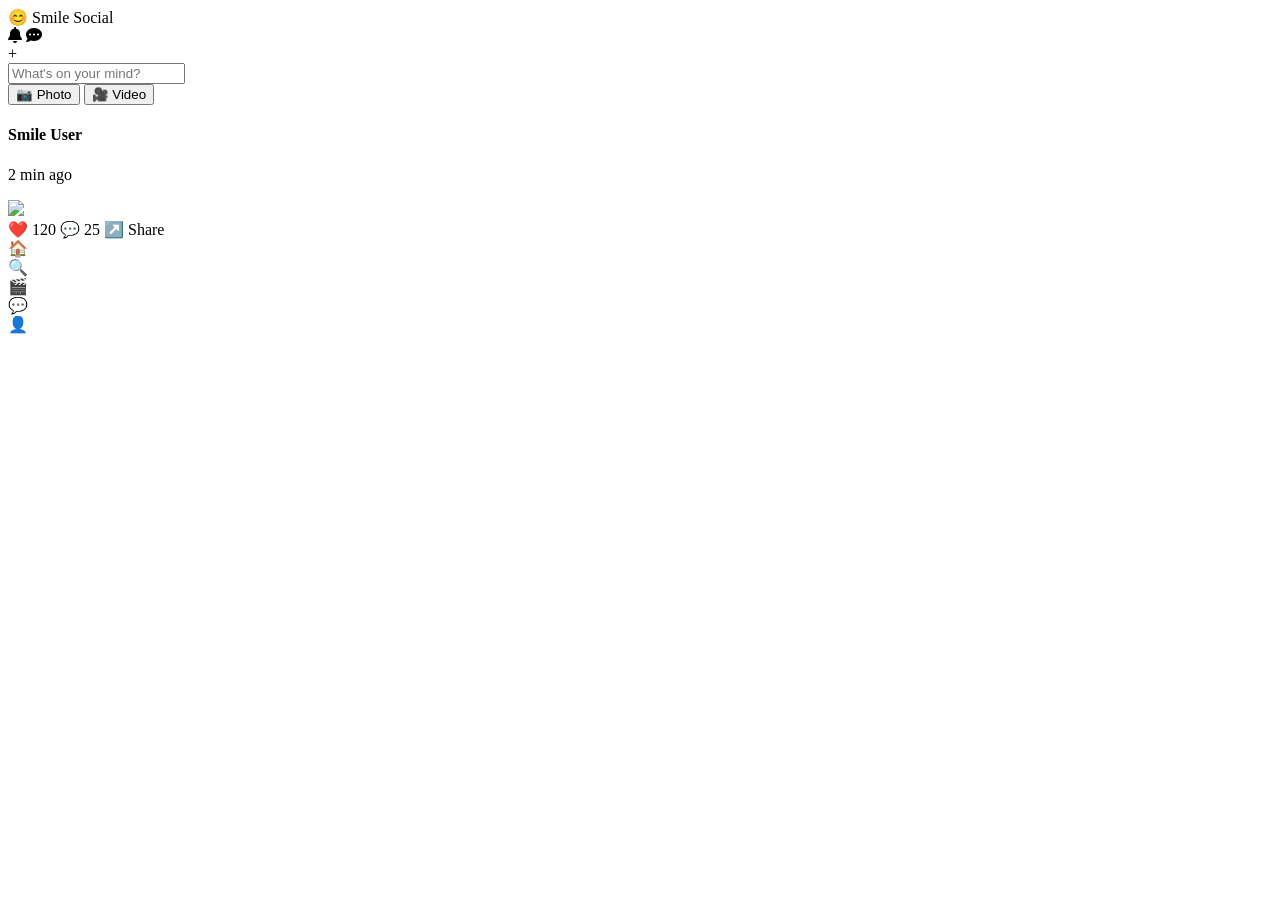
==== dashboard.html @ b789a4c0 "Create dashboard.html" ====
<!DOCTYPE html>
<html lang="en">
<head>
<meta charset="UTF-8">
<meta name="viewport" content="width=device-width, initial-scale=1.0">
<title>Smile Social</title>

<link rel="stylesheet" href="dashboard.css">

<link rel="stylesheet"
href="https://cdnjs.cloudflare.com/ajax/libs/font-awesome/6.5.1/css/all.min.css">

<link href="https://fonts.googleapis.com/css2?family=Poppins:wght@300;400;500;600;700&display=swap" rel="stylesheet">
</head>

<body>

<!-- Top Header -->

<header>

<div class="logo">
😊 Smile Social
</div>

<div class="header-icons">

<i class="fas fa-bell"></i>

<i class="fas fa-comment-dots"></i>

</div>

</header>

<!-- Stories -->

<section class="stories">

<div class="story add-story">
+
</div>

<div class="story"></div>
<div class="story"></div>
<div class="story"></div>
<div class="story"></div>
<div class="story"></div>

</section>

<!-- Create Post -->

<section class="create-post">

<input type="text"
placeholder="What's on your mind?">

<div class="post-actions">

<button>
📷 Photo
</button>

<button>
🎥 Video
</button>

</div>

</section>

<!-- Feed -->

<section class="feed">

<div class="post">

<div class="post-header">

<div class="user">

<div class="avatar"></div>

<div>

<h4>Smile User</h4>

<p>2 min ago</p>

</div>

</div>

</div>

<img
src="https://picsum.photos/500/300"
class="post-image">

<div class="post-actions-feed">

<span>❤️ 120</span>

<span>💬 25</span>

<span>↗️ Share</span>

</div>

</div>

</section>

<!-- Bottom Navigation -->

<nav class="bottom-nav">

<div>🏠</div>

<div>🔍</div>

<div>🎬</div>

<div>💬</div>

<div>👤</div>

</nav>

</body>
</html>
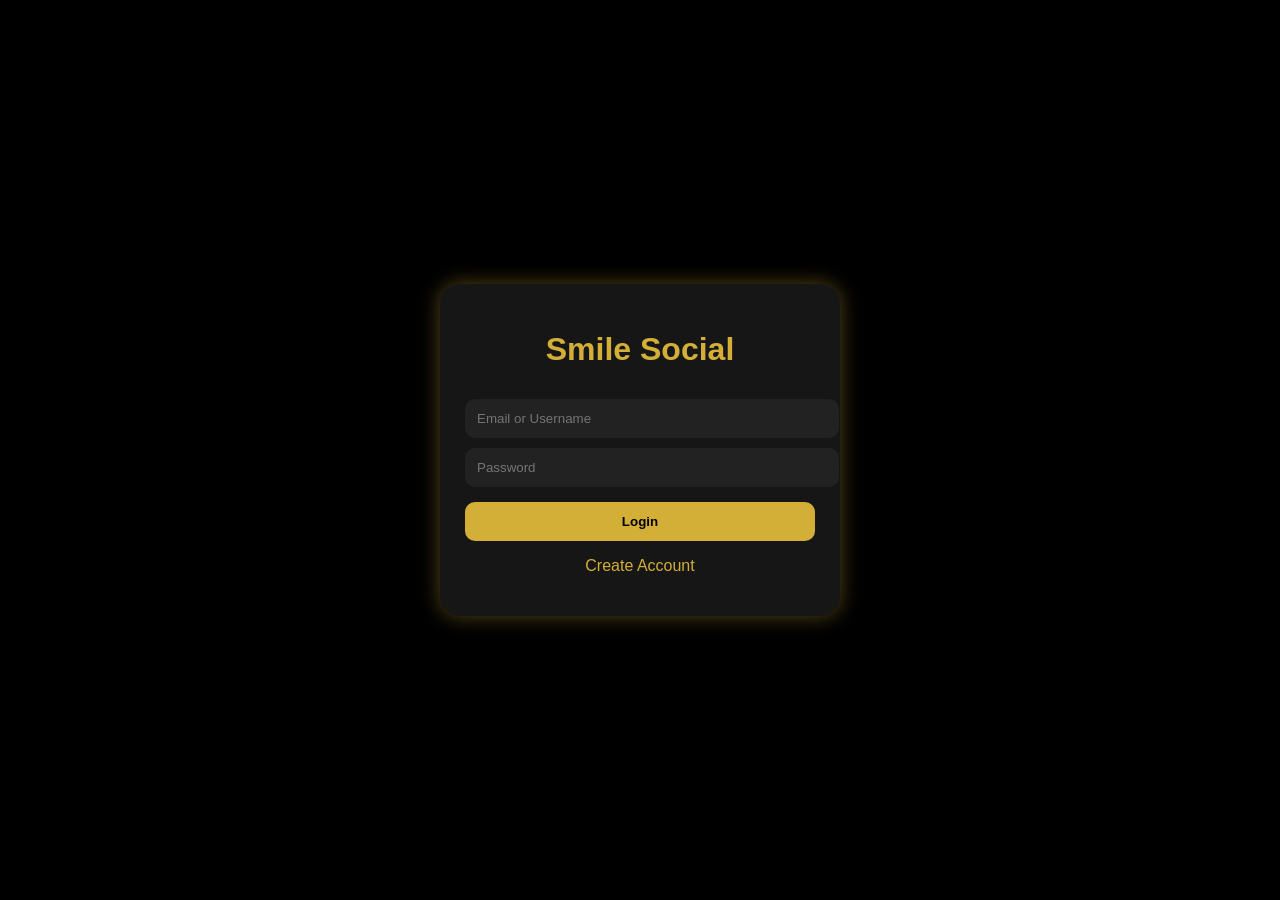
==== commit 533a67bf: "Update dashboard.html" ====
--- a/dashboard.html
+++ b/dashboard.html
@@ -1,132 +1,62 @@
 <!DOCTYPE html>
-<html lang="en">
+<html>
 <head>
 <meta charset="UTF-8">
-<meta name="viewport" content="width=device-width, initial-scale=1.0">
-<title>Smile Social</title>
+<meta name="viewport" content="width=device-width,initial-scale=1">
 
-<link rel="stylesheet" href="dashboard.css">
+<title>Dashboard</title>
 
-<link rel="stylesheet"
-href="https://cdnjs.cloudflare.com/ajax/libs/font-awesome/6.5.1/css/all.min.css">
+<style>
+body{
+margin:0;
+background:#000;
+color:white;
+font-family:Arial,sans-serif;
+}
 
-<link href="https://fonts.googleapis.com/css2?family=Poppins:wght@300;400;500;600;700&display=swap" rel="stylesheet">
+.header{
+padding:15px;
+background:#111;
+color:#D4AF37;
+font-size:24px;
+font-weight:bold;
+}
+
+.content{
+padding:20px;
+}
+
+button{
+padding:10px 20px;
+background:#D4AF37;
+border:none;
+border-radius:10px;
+font-weight:bold;
+cursor:pointer;
+}
+</style>
+
 </head>
 
-<body>
+<body onload="checkLogin()">
 
-<!-- Top Header -->
-
-<header>
-
-<div class="logo">
-😊 Smile Social
+<div class="header">
+Smile Social Dashboard
 </div>
 
-<div class="header-icons">
+<div class="content">
 
-<i class="fas fa-bell"></i>
+<h2>
+Welcome User
+</h2>
 
-<i class="fas fa-comment-dots"></i>
-
-</div>
-
-</header>
-
-<!-- Stories -->
-
-<section class="stories">
-
-<div class="story add-story">
-+
-</div>
-
-<div class="story"></div>
-<div class="story"></div>
-<div class="story"></div>
-<div class="story"></div>
-<div class="story"></div>
-
-</section>
-
-<!-- Create Post -->
-
-<section class="create-post">
-
-<input type="text"
-placeholder="What's on your mind?">
-
-<div class="post-actions">
-
-<button>
-📷 Photo
-</button>
-
-<button>
-🎥 Video
+<button onclick="logout()">
+Logout
 </button>
 
 </div>
 
-</section>
-
-<!-- Feed -->
-
-<section class="feed">
-
-<div class="post">
-
-<div class="post-header">
-
-<div class="user">
-
-<div class="avatar"></div>
-
-<div>
-
-<h4>Smile User</h4>
-
-<p>2 min ago</p>
-
-</div>
-
-</div>
-
-</div>
-
-<img
-src="https://picsum.photos/500/300"
-class="post-image">
-
-<div class="post-actions-feed">
-
-<span>❤️ 120</span>
-
-<span>💬 25</span>
-
-<span>↗️ Share</span>
-
-</div>
-
-</div>
-
-</section>
-
-<!-- Bottom Navigation -->
-
-<nav class="bottom-nav">
-
-<div>🏠</div>
-
-<div>🔍</div>
-
-<div>🎬</div>
-
-<div>💬</div>
-
-<div>👤</div>
-
-</nav>
+<script src="auth.js"></script>
 
 </body>
 </html>
